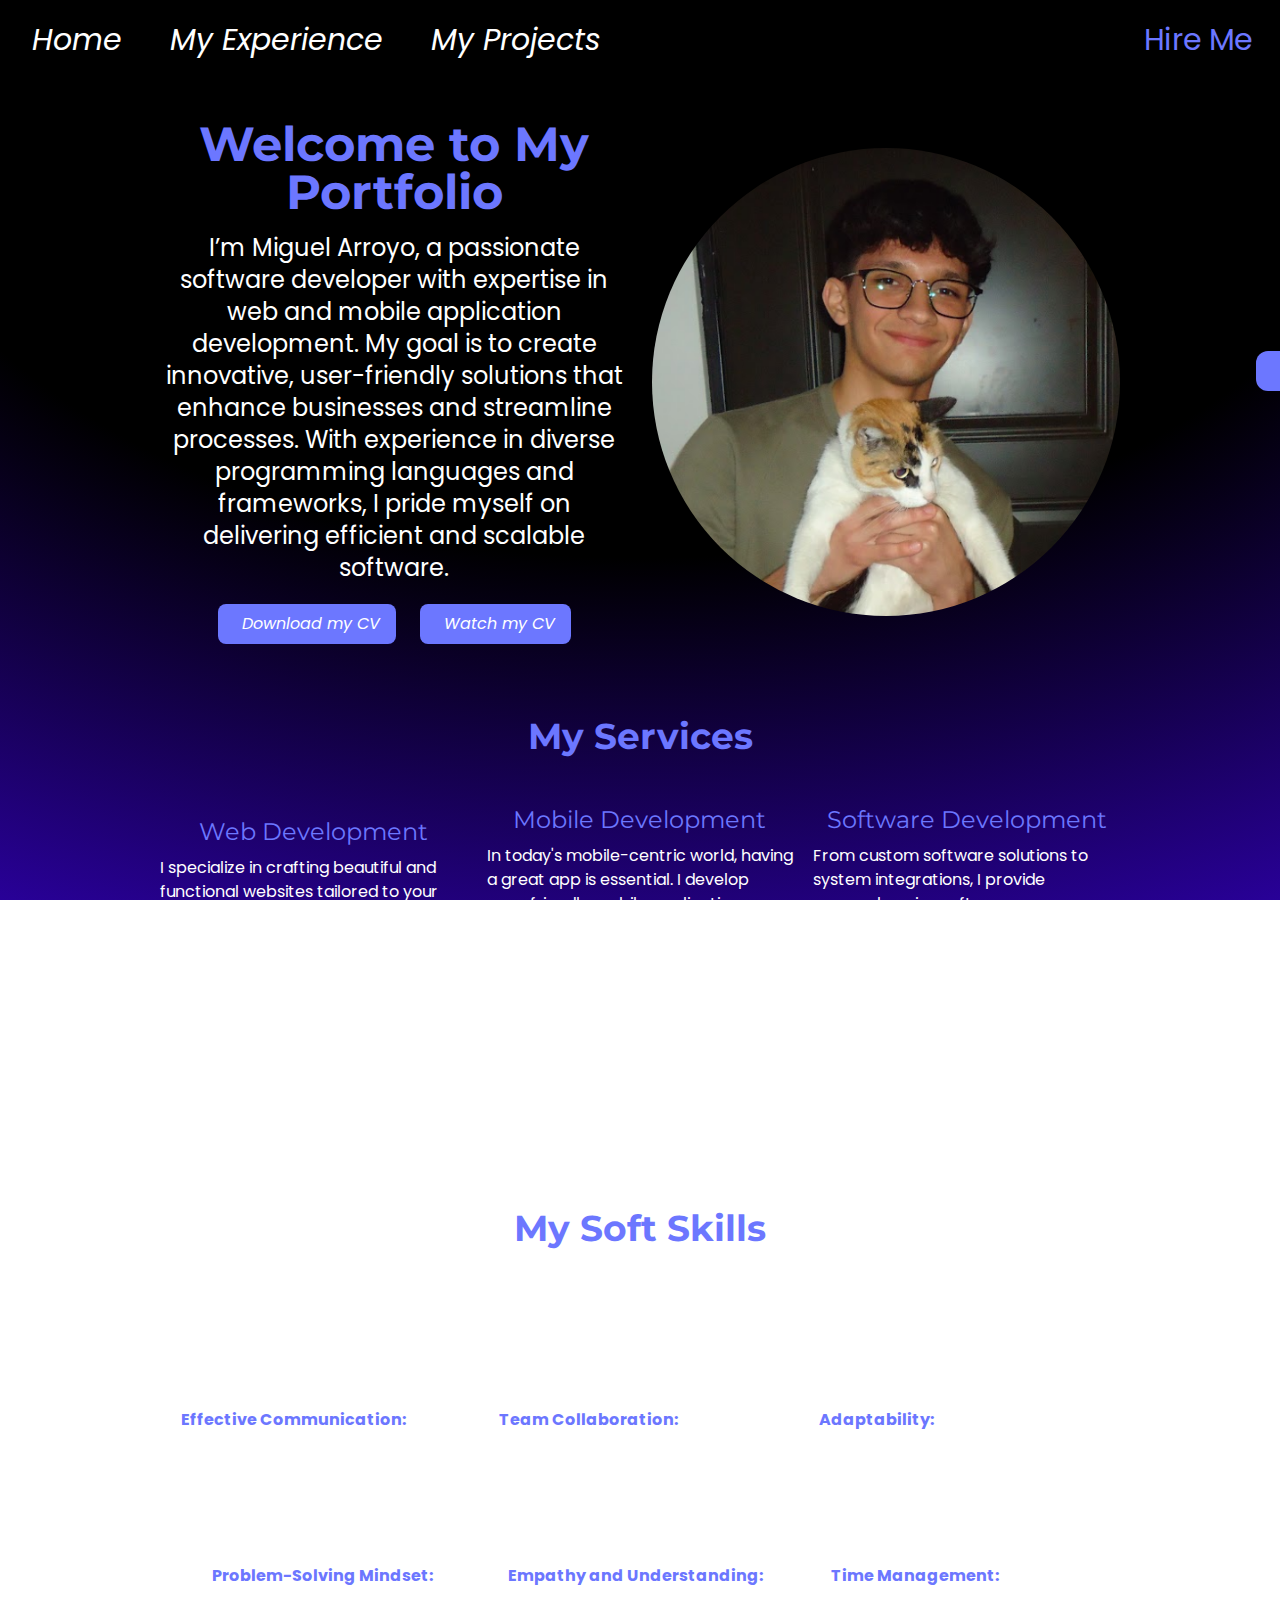
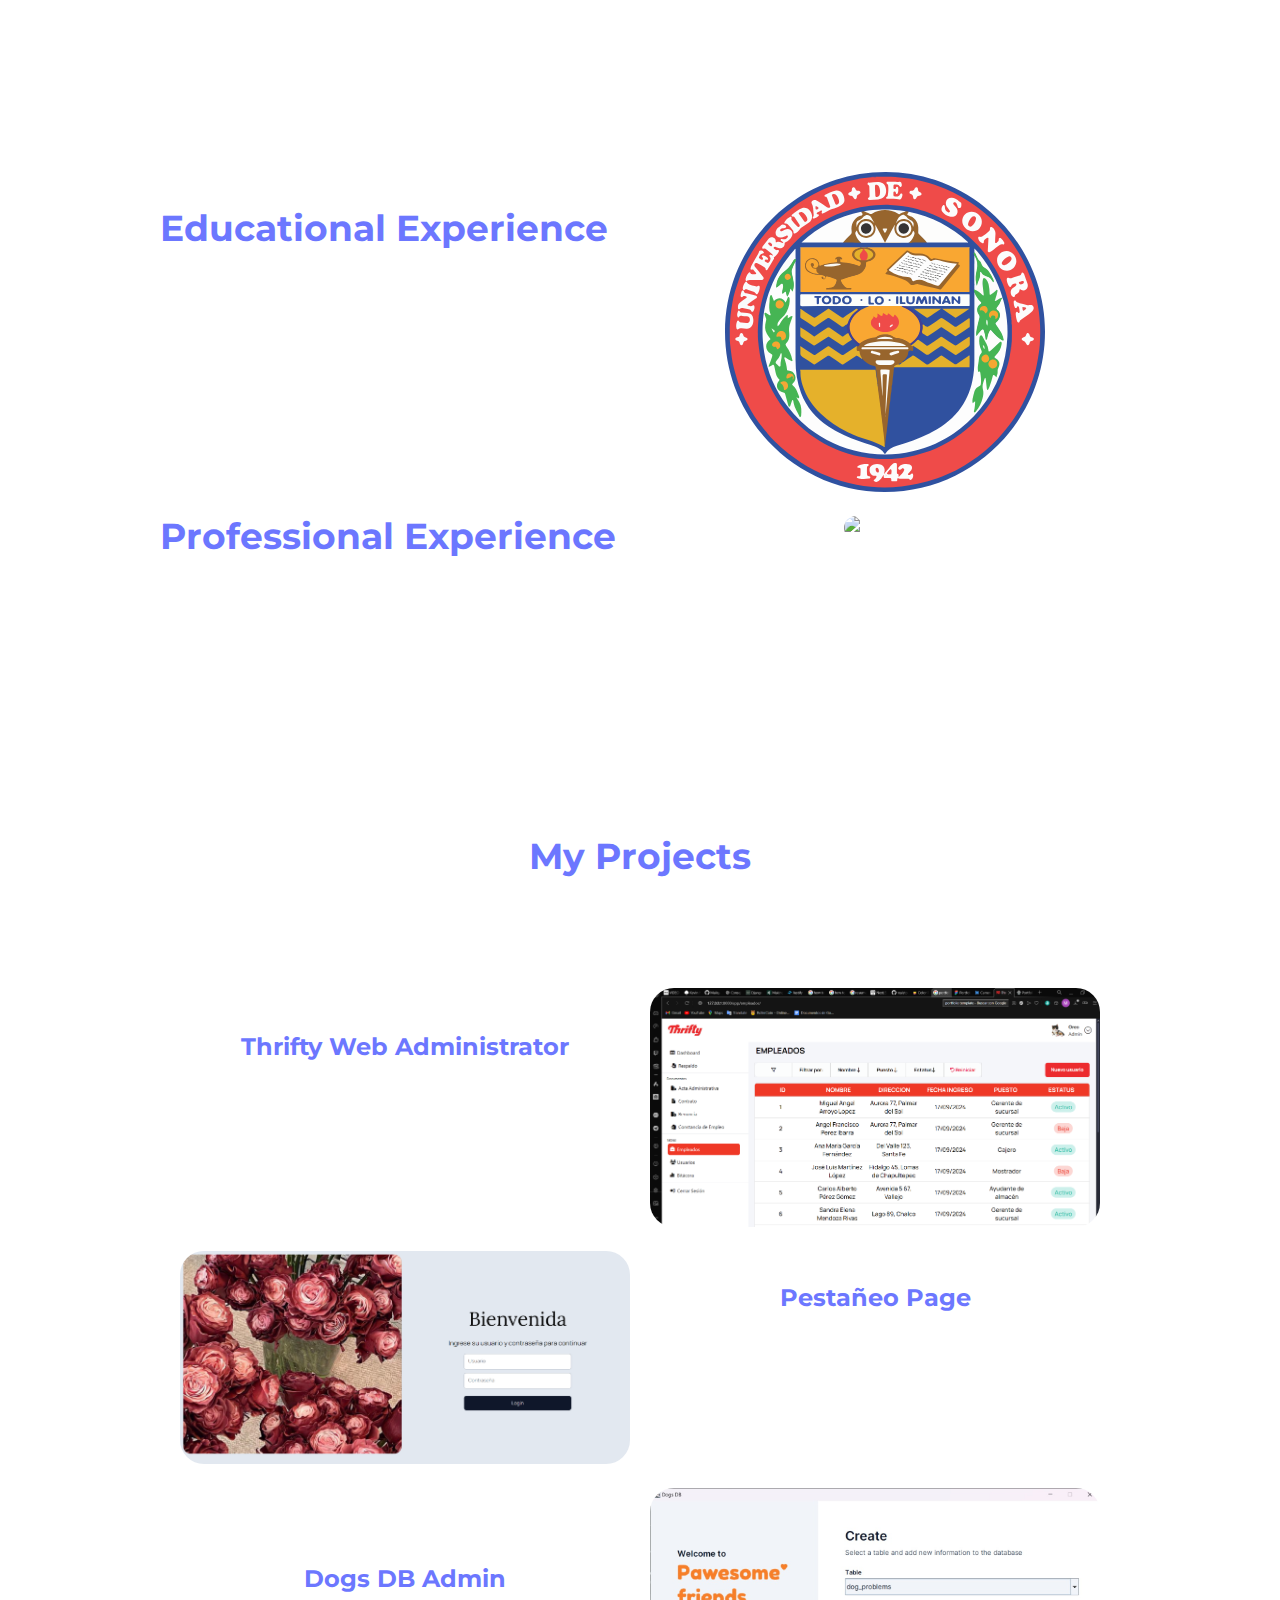
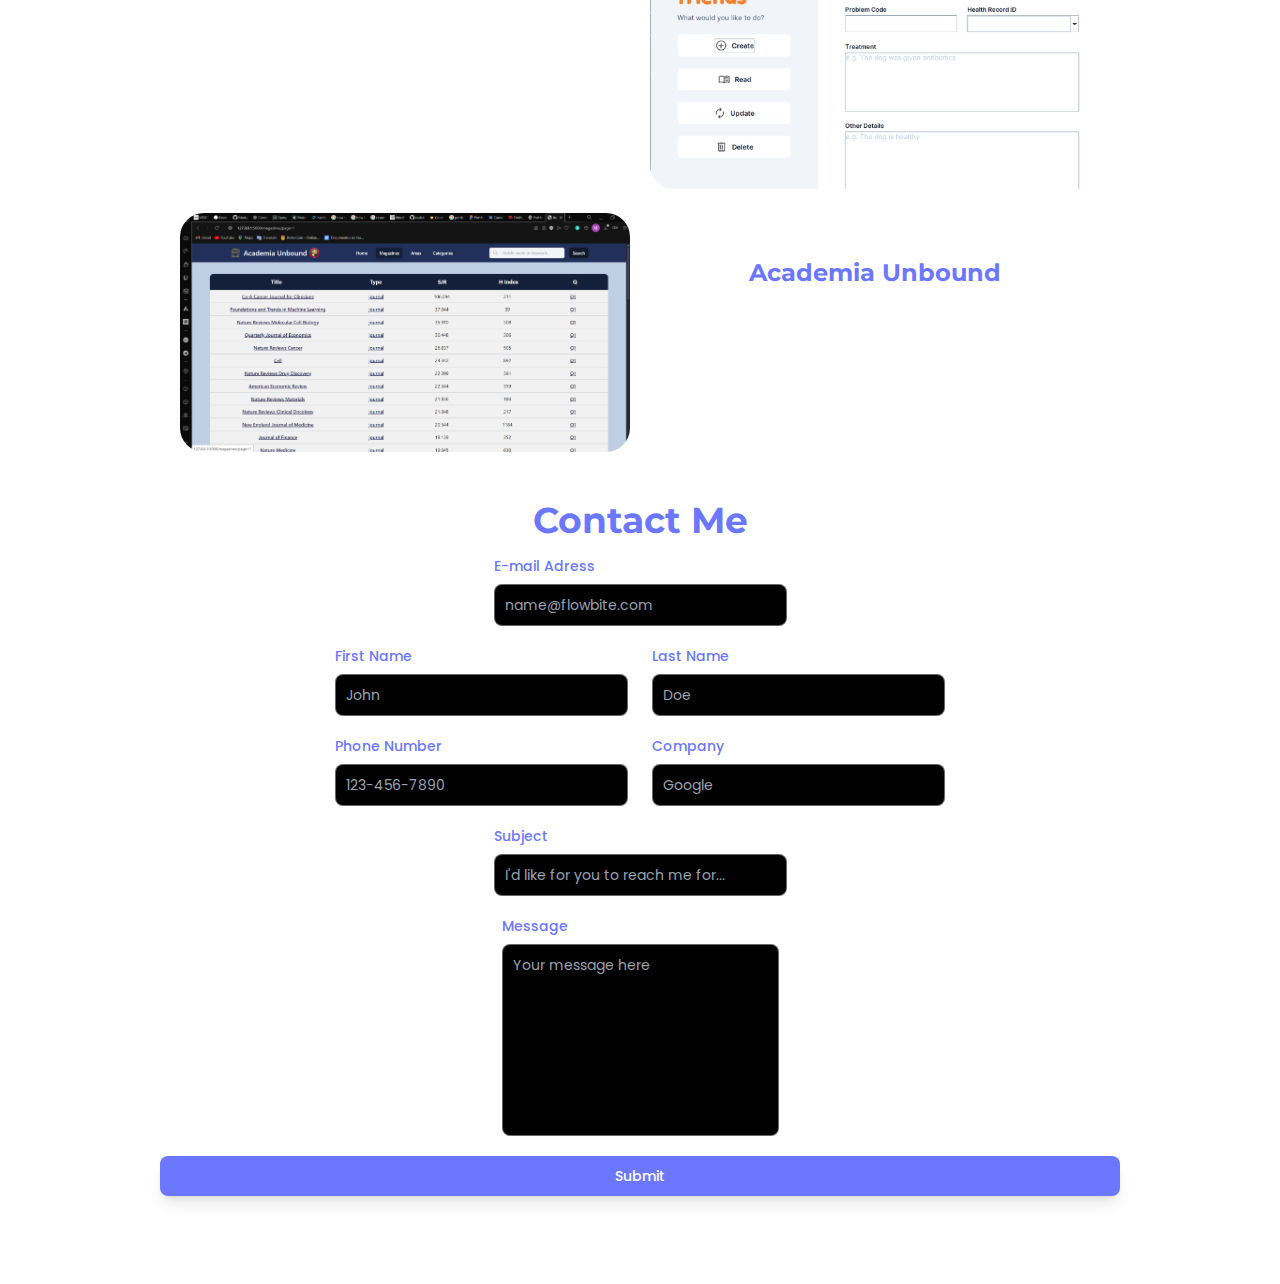
==== templates/index.html @ 1e213d71 "Resume Uploaded" ====
<!DOCTYPE html>
<html lang="en">

<head>
  <meta charset="UTF-8" />
  <meta name="viewport" content="width=device-width, initial-scale=1.0" />
  <title>Portfolio</title>
  <link rel="stylesheet" href="https://kit.fontawesome.com/ec46b80c81.css" crossorigin="anonymous" />
  <link rel="preconnect" href="https://fonts.googleapis.com" />
  <link rel="preconnect" href="https://fonts.gstatic.com" crossorigin />
  <link href="https://fonts.googleapis.com/css2?family=Poppins:wght@100;200;300;400;500;600;700;800;900&display=swap"
    rel="stylesheet" />
  <link href="https://fonts.googleapis.com/css2?family=Montserrat:ital,wght@0,100..900;1,100..900&display=swap"
    rel="stylesheet" />
  <link rel="stylesheet" href="/static/css/fonts.css" />
  <link rel="stylesheet" href="/static/css/output.css" />
  <link rel="stylesheet" href="/static/css/styles.css" />
  <link rel="icon" href="/static/images/favicon.avif" type="image/x-icon" />
  <meta name="description" content="This is my portfolio where I show my projects and skills" />
</head>

<body class="text-white font-poppins text-wrap"
  style="background: radial-gradient(150% 130% at 50% 10%, #000 40%, rgb(66, 1, 247) 100%); background-attachment: fixed;">
  <header class="bg-black fixed flex justify-between items-center top-0 left-0 h-20 w-full z-10 text-3xl">
    <div class="md:hidden flex w-full relative">
      <button id="menu_button"
        class="flex h-full items-center hover:text-primary transition duration-500 text-4xl ml-6">
        <i class="fa-regular fa-bars"></i>
      </button>
      <div id="mobile_menu" class="menu-transition menu-hidden bg-black items-center w-full px-4 absolute top-12">
        <a onclick="scrollToStart('home')">
          <button class="hover:bg-primary rounded-2xl transition duration-500 pl-4 py-2 mb-3 w-full">
            <i class="fa-regular fa-home"><span class="font-poppins ml-2">Home</span></i>
          </button>
        </a>
        <a onclick="scrollToStart('my_experience')">
          <button class="hover:bg-primary rounded-2xl transition duration-500 pl-4 py-2 mb-3 w-full">
            <i class="fa-regular fa-briefcase"><span class="font-poppins ml-2">My Experience</span></i>
          </button>
        </a>
        <a onclick="scrollToStart('my_projects')">
          <button class="hover:bg-primary rounded-2xl transition duration-500 pl-4 py-2 mb-3 w-full">
            <i class="fa-regular fa-display-code"><span class="font-poppins ml-2">My Projects</span></i>
          </button>
        </a>
        <a onclick="scrollToStart('hire_me')">
          <button
            class="hover:bg-white text-primary ext-primary rounded-2xl transition duration-500 pl-4 py-2 my-3 w-full">
            <i class="fa-regular fa-face-smile-wink"><span class="font-poppins ml-2">Hire Me</span></i>
          </button>
        </a>
      </div>
      <div class="flex gap-6 absolute right-6">
        <a href="https://mx.linkedin.com/in/miguel-angel-arroyo-lópez-ab322027b" target="_blank">
          <button class="flex h-full items-center hover:text-primary transition duration-500 text-4xl">
            <i class="fa-brands fa-linkedin"></i>
          </button>
        </a>
        <a href="https://github.com/Maiky-ahoyo" target="_blank">
          <button class="flex h-full items-center hover:text-primary transition duration-500 text-4xl">
            <i class="fa-brands fa-github"></i>
          </button>
        </a>
        <a href="https://wa.me/526311130239" target="_blank">
          <button class="flex h-full items-center hover:text-primary transition duration-500 text-4xl">
            <i class="fa-brands fa-whatsapp"></i>
          </button>
        </a>
      </div>
    </div>
    <div class="hidden md:flex justify-between items-center w-full px-4">
      <div class="flex lef-4 gap-6 ">
        <a onclick="scrollToStart('home')">
          <button class="hover:text-primary p-2 transition duration-500 flex">
            <i class="fa-regular fa-home"><span class="hidden lg:inline-flex font-poppins ml-2">Home</span></i>
          </button>
        </a>
        <a onclick="scrollToStart('my_experience')">
          <button class="hover:text-primary p-2 transition duration-500 flex">
            <i class="fa-regular fa-briefcase"><span class="hidden lg:inline-flex font-poppins ml-2">My
                Experience</span></i></button>
        </a>
        <a onclick="scrollToStart('my_projects')">
          <button class="hover:text-primary p-2 transition duration-500 flex">
            <i class="fa-regular fa-display-code"><span class="hidden lg:inline-flex font-poppins ml-2">My
                Projects</span></i>
          </button>
        </a>
      </div>
      <a onclick="scrollToStart('hire_me')">
        <button class="hover:bg-white text-primary p-3 rounded-2xl transition duration-500">
          <i class="fa-regular fa-face-smile-wink"></i><span class="font-poppins ml-2">Hire Me</span>
        </button>
      </a>
    </div>
  </header>
  <div
    class="hidden md:fixed md:flex md:flex-col justify-center right-0 bg-primary w-fit h-fit px-2 py-2 text-3xl rounded-l-xl top-[39%]">
    <a href="https://mx.linkedin.com/in/miguel-angel-arroyo-lópez-ab322027b" target="_blank">
      <div class="hover:text-black p-1 transition duration-500">
        <i class="fa-brands fa-linkedin"></i>
      </div>
    </a>
    <a href="https://github.com/Maiky-ahoyo" target="_blank">
      <div class="hover:text-black p-1 transition duration-500">
        <i class="fa-brands fa-github"></i>
      </div>
    </a>
    <a href="https://wa.me/526311130239" target="_blank">
      <div class="hover:text-black p-1 transition duration-500">
        <i class="fa-brands fa-whatsapp"></i>
      </div>
    </a>
  </div>
  <div class="h-full w-full items-center mt-20">
    <section class="lg:grid lg:grid-cols-2 lg:gap-6 items-center justify-center text-center w-3/4 m-auto py-10"
      id="home">
      <div>
        <h1 class="text-5xl font-bold text-primary font-montserrat">Welcome to My Portfolio</h1>
        <p class="text-2xl mt-4">I’m Miguel Arroyo, a passionate software developer with expertise in web and
          mobile application development. My goal is to create innovative, user-friendly solutions that enhance
          businesses and streamline processes. With experience in diverse programming languages and frameworks, I pride
          myself on delivering efficient and scalable software.</p>
        <div class="hidden lg:flex gap-6 place-content-center mt-5">
          <button id="download_button"
            class="bg-primary px-4 py-2 rounded-lg hover:bg-white hover:text-primary duration-300"><i
              class="fa-regular fa-file-arrow-down"><span class="font-poppins ml-2">Download my
                CV</span></i></button>
          <button id="watch_button"
            class="bg-primary px-4 py-2 rounded-lg hover:bg-white hover:text-primary duration-300"><i
              class="fa-regular fa-camera-movie"><span class="font-poppins ml-2">Watch my CV</span></i></button>
        </div>
      </div>
      <img src="/static/images/Miguel.png" alt="My picture" class="rounded-full -z-10 mx-auto mt-8 lg:mt-0" />
      <div class="lg:hidden md:flex gap-6 place-content-center mt-8">
        <button id="download_button"
          class="bg-primary px-4 py-2 rounded-lg hover:bg-white hover:text-primary duration-300"><i
            class="fa-regular fa-file-arrow-down"><span class="font-poppins ml-2">Download my
              portfolio</span></i></button>
        <button id="watch_button"
          class="bg-primary px-4 py-2 rounded-lg hover:bg-white hover:text-primary duration-300 mt-4 md:mt-0"><i
            class="fa-regular fa-camera-movie"><span class="font-poppins ml-2">Watch my portfolio</span></i></button>
      </div>
    </section>
    <div class="w-3/4 m-auto mb-4 mt-8 text-center justify-items-center">
      <h2 class="text-4xl font-bold text-primary pb-4 font-montserrat">My Services</h2>
      <div class="lg:grid grid-cols-3 justify-around gap-5 h-fit">
        <div class="flex flex-col items-center self-center mt-6">
          <i class="fa-solid fa-code fa-3x text-primary"></i>
          <h3 class="text-2xl text-primary my-2 font-montserrat">Web Development</h3>
          <p class="text-left">I specialize in crafting beautiful and functional websites tailored to your
            unique needs. Whether you’re looking to build something from the ground up or improve your existing site,
            I’m here to help bring your vision to life.</p>
        </div>
        <div class="flex flex-col items-center self-center mt-6">
          <i class="fa-solid fa-mobile-android fa-3x text-primary"></i>
          <h3 class="text-2xl text-primary my-2 font-montserrat">Mobile Development</h3>
          <p class="text-left">In today's mobile-centric world, having a great app is essential. I develop
            user-friendly mobile applications designed to engage your audience and provide a seamless experience,
            whether you need a brand-new app or enhancements to your current one.</p>
        </div>
        <div class="flex flex-col items-center self-center mt-6">
          <i class="fa-solid fa-laptop-code fa-3x text-primary"></i>
          <h3 class="text-2xl text-primary my-2 font-montserrat">Software Development</h3>
          <p class="text-left">From custom software solutions to system integrations, I provide
            comprehensive software development services. Let me help you streamline your processes and achieve your
            business goals with tailored software that fits your needs.</p>
        </div>
      </div>
    </div>
    <div class="w-3/4 m-auto my-12">
      <div class="wrapper">
        <div class="item item1">
          <img class="h-16 ml-14" src="/static/images/python.svg" alt="Python Logo" />
        </div>
        <div class="item item2">
          <img class="h-16 ml-14" src="/static/images/java.svg" alt="Java Logo" />
        </div>
        <div class="item item3">
          <img class="h-16 ml-14" src="/static/images/html5.svg" alt="HTML Logo" />
        </div>
        <div class="item item4">
          <img class="h-16 ml-14" src="/static/images/css.svg" alt="CSS Logo" />
        </div>
        <div class="item item5">
          <img class="h-16 ml-14" src="/static/images/django.svg" alt="Django Logo" />
        </div>
        <div class="item item6">
          <img class="h-16 ml-14" src="/static/images/javascript.svg" alt="Java Script Logo" />
        </div>
        <div class="item item7">
          <img class="h-16 ml-14" src="/static/images/react.svg" alt="React Logo" />
        </div>
        <div class="item item8">
          <img class="h-16 ml-14" src="/static/images/php.svg" alt="PHP Logo" />
        </div>
        <div class="item item10">
          <img class="h-16 ml-14" src="/static/images/tailwindcss.svg" alt="Tailwind Logo" />
        </div>
        <div class="item item11">
          <img class="h-16 ml-14" src="/static/images/bootstrap.svg" alt="Bootstrap Logo" />
        </div>
        <div class="item item12">
          <img class="h-16 ml-14" src="/static/images/sql.svg" alt="SQL Logo" />
        </div>
        <div class="item item13">
          <img class="h-16 ml-14" src="/static/images/postgresql.svg" alt="PostgreSQL Logo" />
        </div>
        <div class="item item14">
          <img class="h-16 ml-14" src="/static/images/mysql.svg" alt="MySQL Logo" />
        </div>
        <div class="item item15">
          <img class="h-16 ml-14" src="/static/images/git.svg" alt="Git Logo" />
        </div>
        <div class="item item16">
          <img class="h-16 ml-14" src="/static/images/github.svg" alt="Github Logo" />
        </div>
        <div class="item item17">
          <img class="h-16 ml-14" src="/static/images/figma.svg" alt="Figma Logo" />
        </div>
        <div class="item item18">
          <img class="h-16 ml-14" src="/static/images/docker.svg" alt="Docker Logo" />
        </div>
        <div class="item item9">
          <img class="h-16 ml-14" src="/static/images/cypress.svg" alt="Cypress Logo" />
        </div>
      </div>
    </div>
    <div class="w-3/4 m-auto mb-6 text-center justify-items-center">
      <h2 class="text-4xl font-bold text-primary mb-4 font-montserrat">My Soft Skills</h2>
      <p class="text-left mx-5">
        In the realm of software development, technical expertise is crucial, but it’s the soft skills that truly set me
        apart
        as a developer. I believe that effective communication, collaboration, and empathy are integral to delivering
        high-quality solutions that resonate with clients and users alike.
      </p><br>
      <p class="text-left mx-5">
        Here’s how my soft skills contribute to successful project outcomes:
      </p><br>
      <div class="md:grid md:grid-cols-2 lg:grid-cols-3 justify-around gap-5 h-fit text-left md:text-center mx-5">
        <p class="mb-4">
          <strong class="text-primary">Effective Communication:</strong> I ensure clear, open communication, actively
          listening and articulating ideas to foster collaboration and reduce misunderstandings.
        </p>
        <p class="mb-4">
          <strong class="text-primary">Team Collaboration:</strong> I work well in teams, valuing diverse perspectives
          to drive innovation and successful outcomes.
        </p>
        <p class="mb-4">
          <strong class="text-primary">Adaptability:</strong> I embrace change, staying open to feedback and adjusting
          my approach to keep solutions relevant in a dynamic environment.
        </p>
        <p class="mb-4">
          <strong class="text-primary">Problem-Solving Mindset:</strong> I approach challenges with a solution-focused
          attitude, navigating complex problems efficiently.
        </p>
        <p class="mb-4">
          <strong class="text-primary">Empathy and Understanding:</strong> I prioritize the needs of clients and users,
          creating solutions that address their real challenges.
        </p>
        <p class="mb-4">
          <strong class="text-primary">Time Management:</strong> I balance multiple tasks, prioritizing effectively to
          meet deadlines without compromising quality.
        </p>
      </div>
      <br>
      <p class="text-justify px-5">
        By combining these soft skills with my technical knowledge, I aim to create a positive experience for clients
        and
        stakeholders, ultimately delivering solutions that not only meet but exceed expectations.
      </p>
    </div>
    <section id="my_experience">
      <div class="w-3/4 m-auto mb-6 text-left justify-items-center">
        <div class="lg:grid lg:grid-cols-2 gap-5 my-6">
          <div class="self-center">
            <h2 class="text-4xl font-bold text-primary mb-4 font-montserrat">Educational Experience</h2>
            <p>I’m currently in my 5th semester of a 9-semester Computer Science program at the Universidad de Sonora.
              Throughout my studies, I’ve gained a strong foundation in programming, algorithms, and software
              development,
              while also exploring areas like web development and database management. My academic journey has been
              instrumental in building my technical skills and preparing me for real-world applications</p>
          </div>
          <div class="mx-auto mt-4 lg:mt-0">
            <img src="/static/images/logo_unison.svg" alt="Unison Logo" class="max-h-[320px] mx-auto">
          </div>
        </div>
        <div class="lg:grid lg:grid-cols-2 gap-5 my-6">
          <div class="self-center">
            <h2 class="text-4xl font-bold text-primary mb-4 font-montserrat">Professional Experience</h2>
            <p>Alongside my studies, I am a member of CSI Pro Dev, a group within the university that focuses on
              practical project development. As part of the team, I work on real-world tasks such as creating software
              applications and building websites for various university departments. This experience has not only
              sharpened my technical expertise but has also taught me how to work collaboratively in a professional
              environment, delivering functional solutions that benefit the university community</p>
          </div>
          <div class="mx-auto mt-4 lg:mt-0">
            <img src="/static/images/CSI_logo.jpg" alt="CSI Logo" class="max-h-[320px] mx-auto rounded-full">
          </div>
        </div>
      </div>
    </section>
    <section id="my_projects">
      <div class="w-3/4 m-auto my-12 text-center justify-items-center">
        <h2 class="text-4xl font-bold text-primary mb-4 font-montserrat">My Projects</h2>
        <p class="text-left mx-5">
          With a background in software development and a passion for learning, I’ve honed my skills through hands-on
          experience and continuous education. Here’s a snapshot of my professional journey:
        </p><br>
        <div class="justify-around gap-5 h-fit text-left md:text-center mx-5">
          <div class="lg:grid lg:grid-cols-2 gap-5 my-6">
            <div class="self-center">
              <h3 class="text-2xl text-primary my-2 font-montserrat font-bold">Thrifty Web Administrator</h3>
              <p>This page was designed for the Thrifty ice cream branches in Puerto Peñasco. It serves as an
                administrative panel, allowing the branches to register employees and automatically generate the
                required documents for each staff member</p>
            </div>
            <div class="mx-auto mt-4 lg:mt-0 max-w-[512px]">
              <img src="/static/images/thrifty_web_admin.png" alt="Thrifty Web Administrator Page" class="rounded-3xl">
            </div>
          </div>
          <div class="lg:grid lg:grid-cols-2 gap-5 my-6">
            <div class="hidden lg:flex">
              <img src="/static/images/pestañeo_page.png" alt="Pestañeo Page" class="rounded-3xl">
            </div>
            <div class="self-center">
              <h3 class="text-2xl text-primary my-2 font-montserrat font-bold">Pestañeo Page</h3>
              <p>The "Pestañeo" platform introduces an efficient system for client registration, enabling clients to
                sign digitally on a tablet during each procedure. Additionally, it streamlines appointment scheduling,
                offering a more modern and convenient booking method</p>
            </div>
            <div class="flex lg:hidden mx-auto mt-4 lg:mt-0 max-w-[512px]">
              <img src="/static/images/pestañeo_page.png" alt="Pestañeo Page" class="rounded-3xl">
            </div>
          </div>
          <div class="lg:grid lg:grid-cols-2 gap-5 my-6">
            <div class="self-center">
              <h3 class="text-2xl text-primary my-2 font-montserrat font-bold">Dogs DB Admin</h3>
              <p>This program was developed as a simulation of a veterinary database management system. It allows users
                to view detailed information on all patients, track the procedures performed, and manage the
                relationships between them</p>
            </div>
            <div class="mx-auto mt-4 lg:mt-0 max-w-[512px]">
              <img src="/static/images/pawesome_friends.jpg" alt="Pawesome Friends Page" class="rounded-3xl">
            </div>
          </div>
          <div class="lg:grid lg:grid-cols-2 gap-5 mt-6">
            <div class="hidden lg:flex">
              <img src="/static/images/academia_unbound.png" alt="Academia Unbound Page" class="rounded-3xl">
            </div>
            <div class="self-center">
              <h3 class="text-2xl text-primary my-2 font-montserrat font-bold">Academia Unbound</h3>
              <p>Academia Unbound is a platform that aggregates information from academic journals across various
                websites, bringing them all together in one place. Users can apply filters to search for specific
                content and are then directed to the official pages for further reading</p>
            </div>
            <div class="flex lg:hidden mx-auto mt-4 lg:mt-0 max-w-[512px]">
              <img src="/static/images/academia_unbound.png" alt="Academia Unbound Page" class="rounded-3xl">
            </div>
          </div>
        </div>
    </section>
    <section id="hire_me">
      <form class="w-3/4 m-auto mb-6 justify-items-center">
        <h2 class="text-4xl font-bold text-primary mb-4 font-montserrat text-center">Contact Me</h2>
        <div class="mb-5">
          <label class="block mb-2 text-sm font-medium text-primary">E-mail Adress</label>
          <input class="bg-black text-sm rounded-lg block w-full p-2.5 border-white border-[1px] border-opacity-40"
            placeholder="name@flowbite.com" required />
        </div>
        <div class="grid md:grid-cols-2 md:gap-6">
          <div class="mb-5">
            <label class="block mb-2 text-sm font-medium text-primary">First Name</label>
            <input class="bg-black text-sm rounded-lg block w-full p-2.5 border-white border-[1px] border-opacity-40"
              placeholder="John" required />
          </div>
          <div class="mb-5">
            <label class="block mb-2 text-sm font-medium text-primary">Last Name</label>
            <input class="bg-black text-sm rounded-lg block w-full p-2.5 border-white border-[1px] border-opacity-40"
              placeholder="Doe" required />
          </div>
        </div>
        <div class="grid md:grid-cols-2 md:gap-6">
          <div class="mb-5">
            <label class="block mb-2 text-sm font-medium text-primary">Phone Number</label>
            <input class="bg-black text-sm rounded-lg block w-full p-2.5 border-white border-[1px] border-opacity-40"
              placeholder="123-456-7890" required />
          </div>
          <div class="mb-5">
            <label class="block mb-2 text-sm font-medium text-primary">Company</label>
            <input class="bg-black text-sm rounded-lg block w-full p-2.5 border-white border-[1px] border-opacity-40"
              placeholder="Google" required />
          </div>
        </div>
        <div class="mb-5">
          <label class="block mb-2 text-sm font-medium text-primary">Subject</label>
          <input class="bg-black text-sm rounded-lg block w-full p-2.5 border-white border-[1px] border-opacity-40"
            placeholder="I'd like for you to reach me for..." required />
        </div>
        <div class="mb-5">
          <label class="block mb-2 text-sm font-medium text-primary focus:border-primary">Message</label>
          <textarea
            class="bg-black text-sm rounded-lg block w-full p-2.5 h-48 border-white border-[1px] border-opacity-40 resize-none"
            placeholder="Your message here" required></textarea>
        </div>
        <button type="submit"
          class="text-white bg-primary hover:text-primary hover:bg-white font-medium rounded-lg shadow-lg text-sm w-full px-5 py-2.5 text-center transition duration-500">Submit</button>
      </form>
    </section>
  </div>
  <footer>
    <div class="text-center my-8">
      <p>&copy; 2024 Miguel Arroyo. All rights reserved.</p>
    </div>
  </footer>
</body>
<script src="/static/js/functions.js"></script>

</html>
---- static/css/fonts.css ----
.poppins-thin {
    font-family: "Poppins", sans-serif;
    font-weight: 100;
    font-style: normal;
}

.poppins-extralight {
    font-family: "Poppins", sans-serif;
    font-weight: 200;
    font-style: normal;
}

.poppins-light {
    font-family: "Poppins", sans-serif;
    font-weight: 300;
    font-style: normal;
}

.poppins-regular {
    font-family: "Poppins", sans-serif;
    font-weight: 400;
    font-style: normal;
}

.poppins-medium {
    font-family: "Poppins", sans-serif;
    font-weight: 500;
    font-style: normal;
}

.poppins-semibold {
    font-family: "Poppins", sans-serif;
    font-weight: 600;
    font-style: normal;
}

.poppins-bold {
    font-family: "Poppins", sans-serif;
    font-weight: 700;
    font-style: normal;
}

.poppins-extrabold {
    font-family: "Poppins", sans-serif;
    font-weight: 800;
    font-style: normal;
}

.poppins-black {
    font-family: "Poppins", sans-serif;
    font-weight: 900;
    font-style: normal;
}

.poppins-thin-italic {
    font-family: "Poppins", sans-serif;
    font-weight: 100;
    font-style: italic;
}

.poppins-extralight-italic {
    font-family: "Poppins", sans-serif;
    font-weight: 200;
    font-style: italic;
}

.poppins-light-italic {
    font-family: "Poppins", sans-serif;
    font-weight: 300;
    font-style: italic;
}

.poppins-regular-italic {
    font-family: "Poppins", sans-serif;
    font-weight: 400;
    font-style: italic;
}

.poppins-medium-italic {
    font-family: "Poppins", sans-serif;
    font-weight: 500;
    font-style: italic;
}

.poppins-semibold-italic {
    font-family: "Poppins", sans-serif;
    font-weight: 600;
    font-style: italic;
}

.poppins-bold-italic {
    font-family: "Poppins", sans-serif;
    font-weight: 700;
    font-style: italic;
}

.poppins-extrabold-italic {
    font-family: "Poppins", sans-serif;
    font-weight: 800;
    font-style: italic;
}

.poppins-black-italic {
    font-family: "Poppins", sans-serif;
    font-weight: 900;
    font-style: italic;
}

.monserrat-thin {
    font-family: "Monserrat", sans-serif;
    font-weight: 100;
    font-style: normal;
}

.monserrat-extralight {
    font-family: "Monserrat", sans-serif;
    font-weight: 200;
    font-style: normal;
}

.monserrat-light {
    font-family: "Monserrat", sans-serif;
    font-weight: 300;
    font-style: normal;
}

.monserrat-regular {
    font-family: "Monserrat", sans-serif;
    font-weight: 400;
    font-style: normal;
}

.monserrat-medium {
    font-family: "Monserrat", sans-serif;
    font-weight: 500;
    font-style: normal;
}

.monserrat-semibold {
    font-family: "Monserrat", sans-serif;
    font-weight: 600;
    font-style: normal;
}

.monserrat-bold {
    font-family: "Monserrat", sans-serif;
    font-weight: 700;
    font-style: normal;
}

.monserrat-extrabold {
    font-family: "Monserrat", sans-serif;
    font-weight: 800;
    font-style: normal;
}

.monserrat-black {
    font-family: "Monserrat", sans-serif;
    font-weight: 900;
    font-style: normal;
}

.monserrat-thin-italic {
    font-family: "Monserrat", sans-serif;
    font-weight: 100;
    font-style: italic;
}

.monserrat-extralight-italic {
    font-family: "Monserrat", sans-serif;
    font-weight: 200;
    font-style: italic;
}

.monserrat-light-italic {
    font-family: "Monserrat", sans-serif;
    font-weight: 300;
    font-style: italic;
}

.monserrat-regular-italic {
    font-family: "Monserrat", sans-serif;
    font-weight: 400;
    font-style: italic;
}

.monserrat-medium-italic {
    font-family: "Monserrat", sans-serif;
    font-weight: 500;
    font-style: italic;
}

.monserrat-semibold-italic {
    font-family: "Monserrat", sans-serif;
    font-weight: 600;
    font-style: italic;
}

.monserrat-bold-italic {
    font-family: "Monserrat", sans-serif;
    font-weight: 700;
    font-style: italic;
}

.monserrat-extrabold-italic {
    font-family: "Monserrat", sans-serif;
    font-weight: 800;
    font-style: italic;
}

.monserrat-black-italic {
    font-family: "Monserrat", sans-serif;
    font-weight: 900;
    font-style: italic;
}
---- static/css/output.css ----
*, ::before, ::after {
  --tw-border-spacing-x: 0;
  --tw-border-spacing-y: 0;
  --tw-translate-x: 0;
  --tw-translate-y: 0;
  --tw-rotate: 0;
  --tw-skew-x: 0;
  --tw-skew-y: 0;
  --tw-scale-x: 1;
  --tw-scale-y: 1;
  --tw-pan-x:  ;
  --tw-pan-y:  ;
  --tw-pinch-zoom:  ;
  --tw-scroll-snap-strictness: proximity;
  --tw-gradient-from-position:  ;
  --tw-gradient-via-position:  ;
  --tw-gradient-to-position:  ;
  --tw-ordinal:  ;
  --tw-slashed-zero:  ;
  --tw-numeric-figure:  ;
  --tw-numeric-spacing:  ;
  --tw-numeric-fraction:  ;
  --tw-ring-inset:  ;
  --tw-ring-offset-width: 0px;
  --tw-ring-offset-color: #fff;
  --tw-ring-color: rgb(59 130 246 / 0.5);
  --tw-ring-offset-shadow: 0 0 #0000;
  --tw-ring-shadow: 0 0 #0000;
  --tw-shadow: 0 0 #0000;
  --tw-shadow-colored: 0 0 #0000;
  --tw-blur:  ;
  --tw-brightness:  ;
  --tw-contrast:  ;
  --tw-grayscale:  ;
  --tw-hue-rotate:  ;
  --tw-invert:  ;
  --tw-saturate:  ;
  --tw-sepia:  ;
  --tw-drop-shadow:  ;
  --tw-backdrop-blur:  ;
  --tw-backdrop-brightness:  ;
  --tw-backdrop-contrast:  ;
  --tw-backdrop-grayscale:  ;
  --tw-backdrop-hue-rotate:  ;
  --tw-backdrop-invert:  ;
  --tw-backdrop-opacity:  ;
  --tw-backdrop-saturate:  ;
  --tw-backdrop-sepia:  ;
  --tw-contain-size:  ;
  --tw-contain-layout:  ;
  --tw-contain-paint:  ;
  --tw-contain-style:  ;
}

::backdrop {
  --tw-border-spacing-x: 0;
  --tw-border-spacing-y: 0;
  --tw-translate-x: 0;
  --tw-translate-y: 0;
  --tw-rotate: 0;
  --tw-skew-x: 0;
  --tw-skew-y: 0;
  --tw-scale-x: 1;
  --tw-scale-y: 1;
  --tw-pan-x:  ;
  --tw-pan-y:  ;
  --tw-pinch-zoom:  ;
  --tw-scroll-snap-strictness: proximity;
  --tw-gradient-from-position:  ;
  --tw-gradient-via-position:  ;
  --tw-gradient-to-position:  ;
  --tw-ordinal:  ;
  --tw-slashed-zero:  ;
  --tw-numeric-figure:  ;
  --tw-numeric-spacing:  ;
  --tw-numeric-fraction:  ;
  --tw-ring-inset:  ;
  --tw-ring-offset-width: 0px;
  --tw-ring-offset-color: #fff;
  --tw-ring-color: rgb(59 130 246 / 0.5);
  --tw-ring-offset-shadow: 0 0 #0000;
  --tw-ring-shadow: 0 0 #0000;
  --tw-shadow: 0 0 #0000;
  --tw-shadow-colored: 0 0 #0000;
  --tw-blur:  ;
  --tw-brightness:  ;
  --tw-contrast:  ;
  --tw-grayscale:  ;
  --tw-hue-rotate:  ;
  --tw-invert:  ;
  --tw-saturate:  ;
  --tw-sepia:  ;
  --tw-drop-shadow:  ;
  --tw-backdrop-blur:  ;
  --tw-backdrop-brightness:  ;
  --tw-backdrop-contrast:  ;
  --tw-backdrop-grayscale:  ;
  --tw-backdrop-hue-rotate:  ;
  --tw-backdrop-invert:  ;
  --tw-backdrop-opacity:  ;
  --tw-backdrop-saturate:  ;
  --tw-backdrop-sepia:  ;
  --tw-contain-size:  ;
  --tw-contain-layout:  ;
  --tw-contain-paint:  ;
  --tw-contain-style:  ;
}

/*
! tailwindcss v3.4.14 | MIT License | https://tailwindcss.com
*/

/*
1. Prevent padding and border from affecting element width. (https://github.com/mozdevs/cssremedy/issues/4)
2. Allow adding a border to an element by just adding a border-width. (https://github.com/tailwindcss/tailwindcss/pull/116)
*/

*,
::before,
::after {
  box-sizing: border-box;
  /* 1 */
  border-width: 0;
  /* 2 */
  border-style: solid;
  /* 2 */
  border-color: #e5e7eb;
  /* 2 */
}

::before,
::after {
  --tw-content: '';
}

/*
1. Use a consistent sensible line-height in all browsers.
2. Prevent adjustments of font size after orientation changes in iOS.
3. Use a more readable tab size.
4. Use the user's configured `sans` font-family by default.
5. Use the user's configured `sans` font-feature-settings by default.
6. Use the user's configured `sans` font-variation-settings by default.
7. Disable tap highlights on iOS
*/

html,
:host {
  line-height: 1.5;
  /* 1 */
  -webkit-text-size-adjust: 100%;
  /* 2 */
  -moz-tab-size: 4;
  /* 3 */
  -o-tab-size: 4;
     tab-size: 4;
  /* 3 */
  font-family: ui-sans-serif, system-ui, sans-serif, "Apple Color Emoji", "Segoe UI Emoji", "Segoe UI Symbol", "Noto Color Emoji";
  /* 4 */
  font-feature-settings: normal;
  /* 5 */
  font-variation-settings: normal;
  /* 6 */
  -webkit-tap-highlight-color: transparent;
  /* 7 */
}

/*
1. Remove the margin in all browsers.
2. Inherit line-height from `html` so users can set them as a class directly on the `html` element.
*/

body {
  margin: 0;
  /* 1 */
  line-height: inherit;
  /* 2 */
}

/*
1. Add the correct height in Firefox.
2. Correct the inheritance of border color in Firefox. (https://bugzilla.mozilla.org/show_bug.cgi?id=190655)
3. Ensure horizontal rules are visible by default.
*/

hr {
  height: 0;
  /* 1 */
  color: inherit;
  /* 2 */
  border-top-width: 1px;
  /* 3 */
}

/*
Add the correct text decoration in Chrome, Edge, and Safari.
*/

abbr:where([title]) {
  -webkit-text-decoration: underline dotted;
          text-decoration: underline dotted;
}

/*
Remove the default font size and weight for headings.
*/

h1,
h2,
h3,
h4,
h5,
h6 {
  font-size: inherit;
  font-weight: inherit;
}

/*
Reset links to optimize for opt-in styling instead of opt-out.
*/

a {
  color: inherit;
  text-decoration: inherit;
}

/*
Add the correct font weight in Edge and Safari.
*/

b,
strong {
  font-weight: bolder;
}

/*
1. Use the user's configured `mono` font-family by default.
2. Use the user's configured `mono` font-feature-settings by default.
3. Use the user's configured `mono` font-variation-settings by default.
4. Correct the odd `em` font sizing in all browsers.
*/

code,
kbd,
samp,
pre {
  font-family: ui-monospace, SFMono-Regular, Menlo, Monaco, Consolas, "Liberation Mono", "Courier New", monospace;
  /* 1 */
  font-feature-settings: normal;
  /* 2 */
  font-variation-settings: normal;
  /* 3 */
  font-size: 1em;
  /* 4 */
}

/*
Add the correct font size in all browsers.
*/

small {
  font-size: 80%;
}

/*
Prevent `sub` and `sup` elements from affecting the line height in all browsers.
*/

sub,
sup {
  font-size: 75%;
  line-height: 0;
  position: relative;
  vertical-align: baseline;
}

sub {
  bottom: -0.25em;
}

sup {
  top: -0.5em;
}

/*
1. Remove text indentation from table contents in Chrome and Safari. (https://bugs.chromium.org/p/chromium/issues/detail?id=999088, https://bugs.webkit.org/show_bug.cgi?id=201297)
2. Correct table border color inheritance in all Chrome and Safari. (https://bugs.chromium.org/p/chromium/issues/detail?id=935729, https://bugs.webkit.org/show_bug.cgi?id=195016)
3. Remove gaps between table borders by default.
*/

table {
  text-indent: 0;
  /* 1 */
  border-color: inherit;
  /* 2 */
  border-collapse: collapse;
  /* 3 */
}

/*
1. Change the font styles in all browsers.
2. Remove the margin in Firefox and Safari.
3. Remove default padding in all browsers.
*/

button,
input,
optgroup,
select,
textarea {
  font-family: inherit;
  /* 1 */
  font-feature-settings: inherit;
  /* 1 */
  font-variation-settings: inherit;
  /* 1 */
  font-size: 100%;
  /* 1 */
  font-weight: inherit;
  /* 1 */
  line-height: inherit;
  /* 1 */
  letter-spacing: inherit;
  /* 1 */
  color: inherit;
  /* 1 */
  margin: 0;
  /* 2 */
  padding: 0;
  /* 3 */
}

/*
Remove the inheritance of text transform in Edge and Firefox.
*/

button,
select {
  text-transform: none;
}

/*
1. Correct the inability to style clickable types in iOS and Safari.
2. Remove default button styles.
*/

button,
input:where([type='button']),
input:where([type='reset']),
input:where([type='submit']) {
  -webkit-appearance: button;
  /* 1 */
  background-color: transparent;
  /* 2 */
  background-image: none;
  /* 2 */
}

/*
Use the modern Firefox focus style for all focusable elements.
*/

:-moz-focusring {
  outline: auto;
}

/*
Remove the additional `:invalid` styles in Firefox. (https://github.com/mozilla/gecko-dev/blob/2f9eacd9d3d995c937b4251a5557d95d494c9be1/layout/style/res/forms.css#L728-L737)
*/

:-moz-ui-invalid {
  box-shadow: none;
}

/*
Add the correct vertical alignment in Chrome and Firefox.
*/

progress {
  vertical-align: baseline;
}

/*
Correct the cursor style of increment and decrement buttons in Safari.
*/

::-webkit-inner-spin-button,
::-webkit-outer-spin-button {
  height: auto;
}

/*
1. Correct the odd appearance in Chrome and Safari.
2. Correct the outline style in Safari.
*/

[type='search'] {
  -webkit-appearance: textfield;
  /* 1 */
  outline-offset: -2px;
  /* 2 */
}

/*
Remove the inner padding in Chrome and Safari on macOS.
*/

::-webkit-search-decoration {
  -webkit-appearance: none;
}

/*
1. Correct the inability to style clickable types in iOS and Safari.
2. Change font properties to `inherit` in Safari.
*/

::-webkit-file-upload-button {
  -webkit-appearance: button;
  /* 1 */
  font: inherit;
  /* 2 */
}

/*
Add the correct display in Chrome and Safari.
*/

summary {
  display: list-item;
}

/*
Removes the default spacing and border for appropriate elements.
*/

blockquote,
dl,
dd,
h1,
h2,
h3,
h4,
h5,
h6,
hr,
figure,
p,
pre {
  margin: 0;
}

fieldset {
  margin: 0;
  padding: 0;
}

legend {
  padding: 0;
}

ol,
ul,
menu {
  list-style: none;
  margin: 0;
  padding: 0;
}

/*
Reset default styling for dialogs.
*/

dialog {
  padding: 0;
}

/*
Prevent resizing textareas horizontally by default.
*/

textarea {
  resize: vertical;
}

/*
1. Reset the default placeholder opacity in Firefox. (https://github.com/tailwindlabs/tailwindcss/issues/3300)
2. Set the default placeholder color to the user's configured gray 400 color.
*/

input::-moz-placeholder, textarea::-moz-placeholder {
  opacity: 1;
  /* 1 */
  color: #9ca3af;
  /* 2 */
}

input::placeholder,
textarea::placeholder {
  opacity: 1;
  /* 1 */
  color: #9ca3af;
  /* 2 */
}

/*
Set the default cursor for buttons.
*/

button,
[role="button"] {
  cursor: pointer;
}

/*
Make sure disabled buttons don't get the pointer cursor.
*/

:disabled {
  cursor: default;
}

/*
1. Make replaced elements `display: block` by default. (https://github.com/mozdevs/cssremedy/issues/14)
2. Add `vertical-align: middle` to align replaced elements more sensibly by default. (https://github.com/jensimmons/cssremedy/issues/14#issuecomment-634934210)
   This can trigger a poorly considered lint error in some tools but is included by design.
*/

img,
svg,
video,
canvas,
audio,
iframe,
embed,
object {
  display: block;
  /* 1 */
  vertical-align: middle;
  /* 2 */
}

/*
Constrain images and videos to the parent width and preserve their intrinsic aspect ratio. (https://github.com/mozdevs/cssremedy/issues/14)
*/

img,
video {
  max-width: 100%;
  height: auto;
}

/* Make elements with the HTML hidden attribute stay hidden by default */

[hidden]:where(:not([hidden="until-found"])) {
  display: none;
}

.fixed {
  position: fixed;
}

.absolute {
  position: absolute;
}

.relative {
  position: relative;
}

.left-0 {
  left: 0px;
}

.right-0 {
  right: 0px;
}

.right-6 {
  right: 1.5rem;
}

.top-0 {
  top: 0px;
}

.top-12 {
  top: 3rem;
}

.top-\[39\%\] {
  top: 39%;
}

.-z-10 {
  z-index: -10;
}

.z-10 {
  z-index: 10;
}

.m-auto {
  margin: auto;
}

.mx-5 {
  margin-left: 1.25rem;
  margin-right: 1.25rem;
}

.mx-auto {
  margin-left: auto;
  margin-right: auto;
}

.my-12 {
  margin-top: 3rem;
  margin-bottom: 3rem;
}

.my-2 {
  margin-top: 0.5rem;
  margin-bottom: 0.5rem;
}

.my-3 {
  margin-top: 0.75rem;
  margin-bottom: 0.75rem;
}

.my-6 {
  margin-top: 1.5rem;
  margin-bottom: 1.5rem;
}

.my-8 {
  margin-top: 2rem;
  margin-bottom: 2rem;
}

.mb-2 {
  margin-bottom: 0.5rem;
}

.mb-3 {
  margin-bottom: 0.75rem;
}

.mb-4 {
  margin-bottom: 1rem;
}

.mb-5 {
  margin-bottom: 1.25rem;
}

.mb-6 {
  margin-bottom: 1.5rem;
}

.ml-14 {
  margin-left: 3.5rem;
}

.ml-2 {
  margin-left: 0.5rem;
}

.ml-6 {
  margin-left: 1.5rem;
}

.mt-20 {
  margin-top: 5rem;
}

.mt-4 {
  margin-top: 1rem;
}

.mt-5 {
  margin-top: 1.25rem;
}

.mt-6 {
  margin-top: 1.5rem;
}

.mt-8 {
  margin-top: 2rem;
}

.block {
  display: block;
}

.flex {
  display: flex;
}

.grid {
  display: grid;
}

.hidden {
  display: none;
}

.h-16 {
  height: 4rem;
}

.h-20 {
  height: 5rem;
}

.h-48 {
  height: 12rem;
}

.h-fit {
  height: -moz-fit-content;
  height: fit-content;
}

.h-full {
  height: 100%;
}

.max-h-\[\] {
  max-height: ;
}

.max-h-\[512px\] {
  max-height: 512px;
}

.max-h-\[320px\] {
  max-height: 320px;
}

.w-3\/4 {
  width: 75%;
}

.w-fit {
  width: -moz-fit-content;
  width: fit-content;
}

.w-full {
  width: 100%;
}

.max-w-\[512px\] {
  max-width: 512px;
}

.resize-none {
  resize: none;
}

.grid-cols-3 {
  grid-template-columns: repeat(3, minmax(0, 1fr));
}

.flex-col {
  flex-direction: column;
}

.place-content-center {
  place-content: center;
}

.items-center {
  align-items: center;
}

.justify-center {
  justify-content: center;
}

.justify-between {
  justify-content: space-between;
}

.justify-around {
  justify-content: space-around;
}

.justify-items-center {
  justify-items: center;
}

.gap-5 {
  gap: 1.25rem;
}

.gap-6 {
  gap: 1.5rem;
}

.self-center {
  align-self: center;
}

.text-wrap {
  text-wrap: wrap;
}

.rounded-2xl {
  border-radius: 1rem;
}

.rounded-3xl {
  border-radius: 1.5rem;
}

.rounded-full {
  border-radius: 9999px;
}

.rounded-lg {
  border-radius: 0.5rem;
}

.rounded-l-xl {
  border-top-left-radius: 0.75rem;
  border-bottom-left-radius: 0.75rem;
}

.border-\[1px\] {
  border-width: 1px;
}

.border-white {
  --tw-border-opacity: 1;
  border-color: rgb(255 255 255 / var(--tw-border-opacity));
}

.border-opacity-40 {
  --tw-border-opacity: 0.4;
}

.bg-black {
  --tw-bg-opacity: 1;
  background-color: rgb(0 0 0 / var(--tw-bg-opacity));
}

.bg-primary {
  --tw-bg-opacity: 1;
  background-color: rgb(108 119 255 / var(--tw-bg-opacity));
}

.p-1 {
  padding: 0.25rem;
}

.p-2 {
  padding: 0.5rem;
}

.p-2\.5 {
  padding: 0.625rem;
}

.p-3 {
  padding: 0.75rem;
}

.px-2 {
  padding-left: 0.5rem;
  padding-right: 0.5rem;
}

.px-4 {
  padding-left: 1rem;
  padding-right: 1rem;
}

.px-5 {
  padding-left: 1.25rem;
  padding-right: 1.25rem;
}

.py-10 {
  padding-top: 2.5rem;
  padding-bottom: 2.5rem;
}

.py-2 {
  padding-top: 0.5rem;
  padding-bottom: 0.5rem;
}

.py-2\.5 {
  padding-top: 0.625rem;
  padding-bottom: 0.625rem;
}

.pb-4 {
  padding-bottom: 1rem;
}

.pl-4 {
  padding-left: 1rem;
}

.text-left {
  text-align: left;
}

.text-center {
  text-align: center;
}

.text-justify {
  text-align: justify;
}

.font-montserrat {
  font-family: Montserrat, sans-serif;
}

.font-poppins {
  font-family: Poppins, sans-serif;
}

.text-2xl {
  font-size: 1.5rem;
  line-height: 2rem;
}

.text-3xl {
  font-size: 1.875rem;
  line-height: 2.25rem;
}

.text-4xl {
  font-size: 2.25rem;
  line-height: 2.5rem;
}

.text-5xl {
  font-size: 3rem;
  line-height: 1;
}

.text-sm {
  font-size: 0.875rem;
  line-height: 1.25rem;
}

.font-bold {
  font-weight: 700;
}

.font-medium {
  font-weight: 500;
}

.text-primary {
  --tw-text-opacity: 1;
  color: rgb(108 119 255 / var(--tw-text-opacity));
}

.text-white {
  --tw-text-opacity: 1;
  color: rgb(255 255 255 / var(--tw-text-opacity));
}

.shadow-lg {
  --tw-shadow: 0 10px 15px -3px rgb(0 0 0 / 0.1), 0 4px 6px -4px rgb(0 0 0 / 0.1);
  --tw-shadow-colored: 0 10px 15px -3px var(--tw-shadow-color), 0 4px 6px -4px var(--tw-shadow-color);
  box-shadow: var(--tw-ring-offset-shadow, 0 0 #0000), var(--tw-ring-shadow, 0 0 #0000), var(--tw-shadow);
}

.transition {
  transition-property: color, background-color, border-color, text-decoration-color, fill, stroke, opacity, box-shadow, transform, filter, -webkit-backdrop-filter;
  transition-property: color, background-color, border-color, text-decoration-color, fill, stroke, opacity, box-shadow, transform, filter, backdrop-filter;
  transition-property: color, background-color, border-color, text-decoration-color, fill, stroke, opacity, box-shadow, transform, filter, backdrop-filter, -webkit-backdrop-filter;
  transition-timing-function: cubic-bezier(0.4, 0, 0.2, 1);
  transition-duration: 150ms;
}

.duration-300 {
  transition-duration: 300ms;
}

.duration-500 {
  transition-duration: 500ms;
}

*,
*::before,
*::after {
  box-sizing: border-box;
}

* {
  margin: 0;
}

.wrapper {
  width: 90%;
  margin-inline: auto;
  margin-left: 12px;
  position: relative;
  height: 100px;
  overflow: hidden;
  -webkit-mask-image: linear-gradient(
    to right,
    rgba(0, 0, 0, 0),
    rgba(0, 0, 0, 1) 20%,
    rgba(0, 0, 0, 1) 180%,
    rgba(0, 0, 0, 0)
  );
          mask-image: linear-gradient(
    to right,
    rgba(0, 0, 0, 0),
    rgba(0, 0, 0, 1) 20%,
    rgba(0, 0, 0, 1) 180%,
    rgba(0, 0, 0, 0)
  );
}

@keyframes scrollLeft {
  to {
    left: -200px;
  }
}

.item {
  width: 200px;
  height: 100px;
  border-radius: 6px;
  position: absolute;
  left: max(calc(200px * 18), 100%);
  animation-name: scrollLeft;
  animation-duration: 45s;
  animation-timing-function: linear;
  animation-iteration-count: infinite;
}

.item1 {
  animation-delay: calc(45s / 18 * (18 - 1) * -1);
}

.item2 {
  animation-delay: calc(45s / 18 * (18 - 2) * -1);
}

.item3 {
  animation-delay: calc(45s / 18 * (18 - 3) * -1);
}

.item4 {
  animation-delay: calc(45s / 18 * (18 - 4) * -1);
}

.item5 {
  animation-delay: calc(45s / 18 * (18 - 5) * -1);
}

.item6 {
  animation-delay: calc(45s / 18 * (18 - 6) * -1);
}

.item7 {
  animation-delay: calc(45s / 18 * (18 - 7) * -1);
}

.item8 {
  animation-delay: calc(45s / 18 * (18 - 8) * -1);
}

.item9 {
  animation-delay: calc(45s / 18 * (18 - 9) * -1);
}

.item10 {
  animation-delay: calc(45s / 18 * (18 - 10) * -1);
}

.item11 {
  animation-delay: calc(45s / 18 * (18 - 11) * -1);
}

.item12 {
  animation-delay: calc(45s / 18 * (18 - 12) * -1);
}

.item13 {
  animation-delay: calc(45s / 18 * (18 - 13) * -1);
}

.item14 {
  animation-delay: calc(45s / 18 * (18 - 14) * -1);
}

.item15 {
  animation-delay: calc(45s / 18 * (18 - 15) * -1);
}

.item16 {
  animation-delay: calc(45s / 18 * (18 - 16) * -1);
}

.item17 {
  animation-delay: calc(45s / 18 * (18 - 17) * -1);
}

.item18 {
  animation-delay: calc(45s / 18 * (18 - 18) * -1);
}

.menu-transition {
  transition: max-height 0.5s ease-in-out;
  overflow: hidden;
}

.menu-hidden {
  max-height: 0;
}

.menu-visible {
  max-height: 500px;
}

.hover\:bg-primary:hover {
  --tw-bg-opacity: 1;
  background-color: rgb(108 119 255 / var(--tw-bg-opacity));
}

.hover\:bg-white:hover {
  --tw-bg-opacity: 1;
  background-color: rgb(255 255 255 / var(--tw-bg-opacity));
}

.hover\:text-black:hover {
  --tw-text-opacity: 1;
  color: rgb(0 0 0 / var(--tw-text-opacity));
}

.hover\:text-primary:hover {
  --tw-text-opacity: 1;
  color: rgb(108 119 255 / var(--tw-text-opacity));
}

.focus\:border-primary:focus {
  --tw-border-opacity: 1;
  border-color: rgb(108 119 255 / var(--tw-border-opacity));
}

@media (min-width: 768px) {
  .md\:fixed {
    position: fixed;
  }

  .md\:mt-0 {
    margin-top: 0px;
  }

  .md\:flex {
    display: flex;
  }

  .md\:grid {
    display: grid;
  }

  .md\:hidden {
    display: none;
  }

  .md\:grid-cols-2 {
    grid-template-columns: repeat(2, minmax(0, 1fr));
  }

  .md\:flex-col {
    flex-direction: column;
  }

  .md\:gap-6 {
    gap: 1.5rem;
  }

  .md\:text-center {
    text-align: center;
  }
}

@media (min-width: 1024px) {
  .lg\:mt-0 {
    margin-top: 0px;
  }

  .lg\:flex {
    display: flex;
  }

  .lg\:inline-flex {
    display: inline-flex;
  }

  .lg\:grid {
    display: grid;
  }

  .lg\:hidden {
    display: none;
  }

  .lg\:grid-cols-2 {
    grid-template-columns: repeat(2, minmax(0, 1fr));
  }

  .lg\:grid-cols-3 {
    grid-template-columns: repeat(3, minmax(0, 1fr));
  }

  .lg\:gap-6 {
    gap: 1.5rem;
  }
}
---- static/css/styles.css ----
@tailwind base;
@tailwind components;
@tailwind utilities;

*,
*::before,
*::after {
  box-sizing: border-box;
}

* {
  margin: 0;
}

.wrapper {
  width: 90%;
  margin-inline: auto;
  margin-left: 12px;
  position: relative;
  height: 100px;
  overflow: hidden;
  mask-image: linear-gradient(
    to right,
    rgba(0, 0, 0, 0),
    rgba(0, 0, 0, 1) 20%,
    rgba(0, 0, 0, 1) 180%,
    rgba(0, 0, 0, 0)
  );
}

@keyframes scrollLeft {
  to {
    left: -200px;
  }
}

.item {
  width: 200px;
  height: 100px;
  border-radius: 6px;
  position: absolute;
  left: max(calc(200px * 18), 100%);
  animation-name: scrollLeft;
  animation-duration: 45s;
  animation-timing-function: linear;
  animation-iteration-count: infinite;
}

.item1 {
  animation-delay: calc(45s / 18 * (18 - 1) * -1);
}

.item2 {
  animation-delay: calc(45s / 18 * (18 - 2) * -1);
}

.item3 {
  animation-delay: calc(45s / 18 * (18 - 3) * -1);
}

.item4 {
  animation-delay: calc(45s / 18 * (18 - 4) * -1);
}

.item5 {
  animation-delay: calc(45s / 18 * (18 - 5) * -1);
}

.item6 {
  animation-delay: calc(45s / 18 * (18 - 6) * -1);
}

.item7 {
  animation-delay: calc(45s / 18 * (18 - 7) * -1);
}

.item8 {
  animation-delay: calc(45s / 18 * (18 - 8) * -1);
}

.item9 {
  animation-delay: calc(45s / 18 * (18 - 9) * -1);
}

.item10 {
  animation-delay: calc(45s / 18 * (18 - 10) * -1);
}

.item11 {
  animation-delay: calc(45s / 18 * (18 - 11) * -1);
}

.item12 {
  animation-delay: calc(45s / 18 * (18 - 12) * -1);
}

.item13 {
  animation-delay: calc(45s / 18 * (18 - 13) * -1);
}

.item14 {
  animation-delay: calc(45s / 18 * (18 - 14) * -1);
}

.item15 {
  animation-delay: calc(45s / 18 * (18 - 15) * -1);
}

.item16 {
  animation-delay: calc(45s / 18 * (18 - 16) * -1);
}

.item17 {
  animation-delay: calc(45s / 18 * (18 - 17) * -1);
}

.item18 {
  animation-delay: calc(45s / 18 * (18 - 18) * -1);
}

.menu-transition {
  transition: max-height 0.5s ease-in-out;
  overflow: hidden;
}

.menu-hidden {
  max-height: 0;
}

.menu-visible {
  max-height: 500px;
}
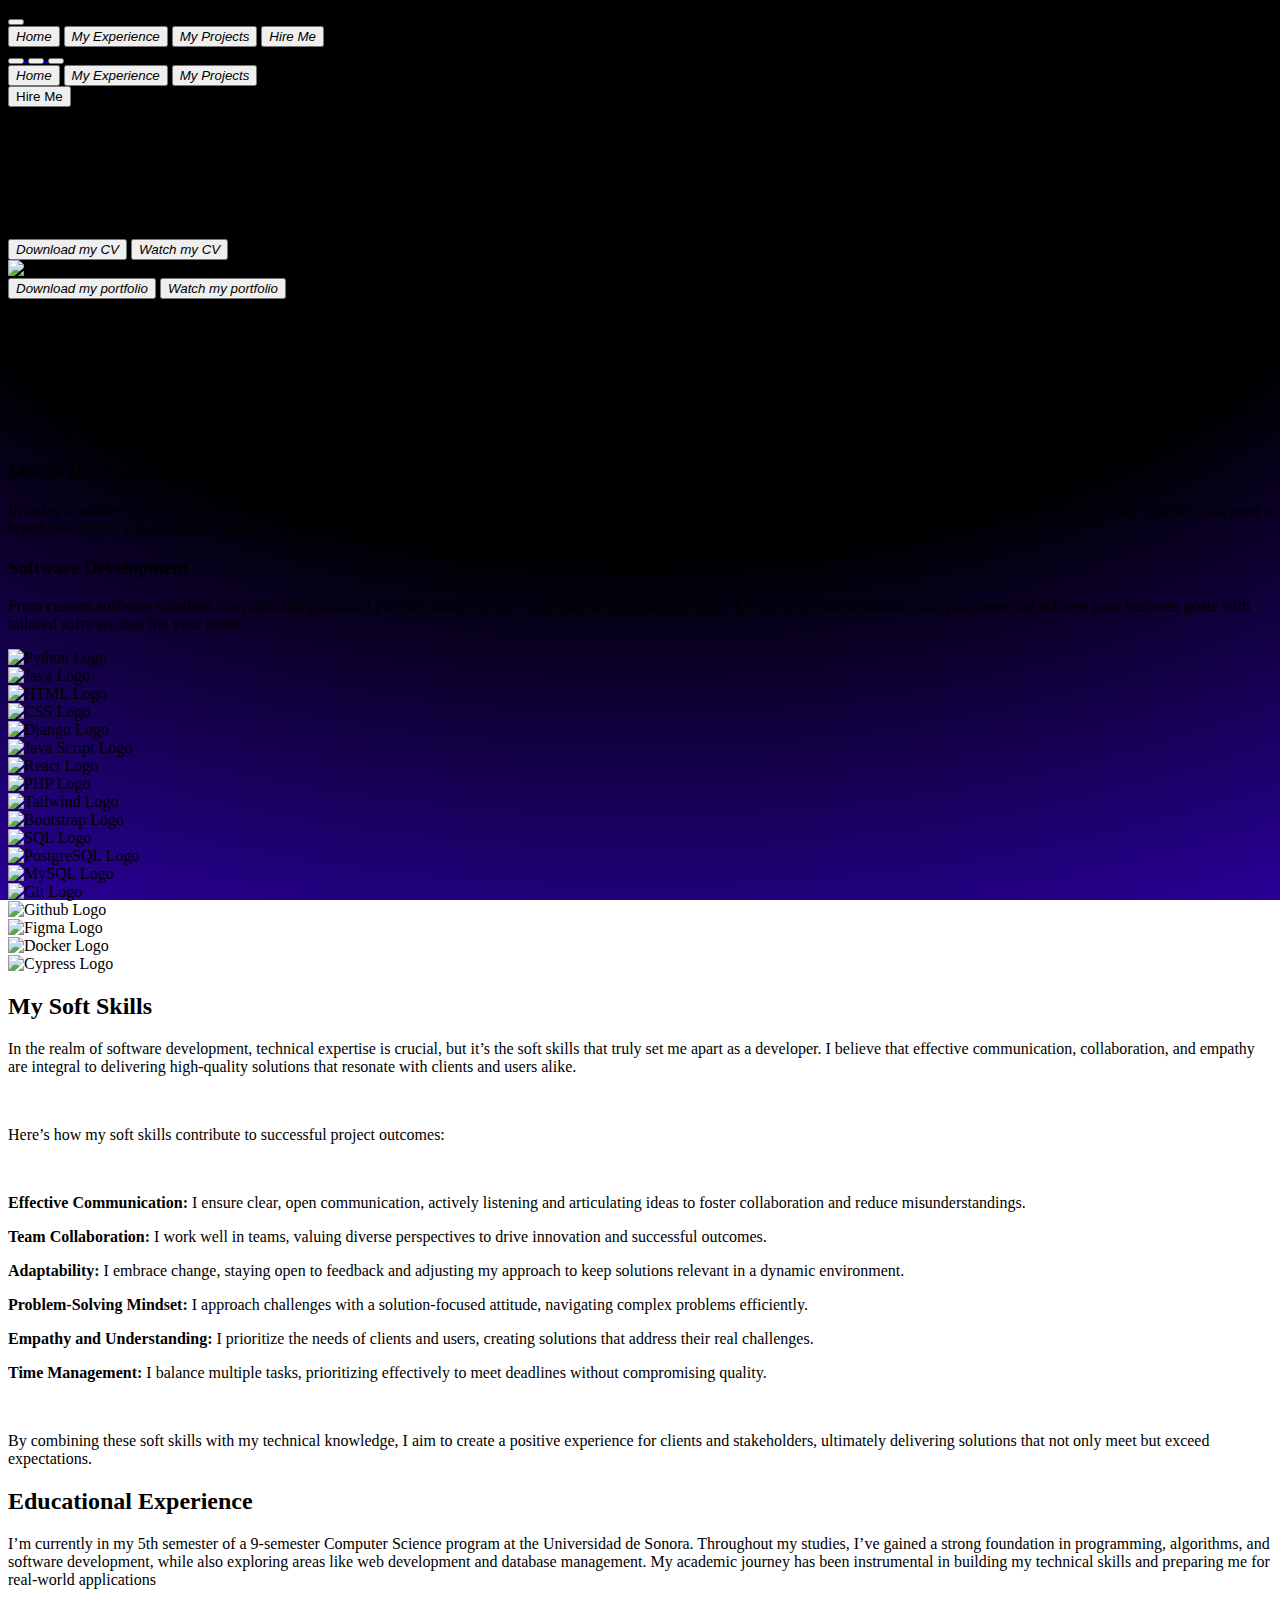
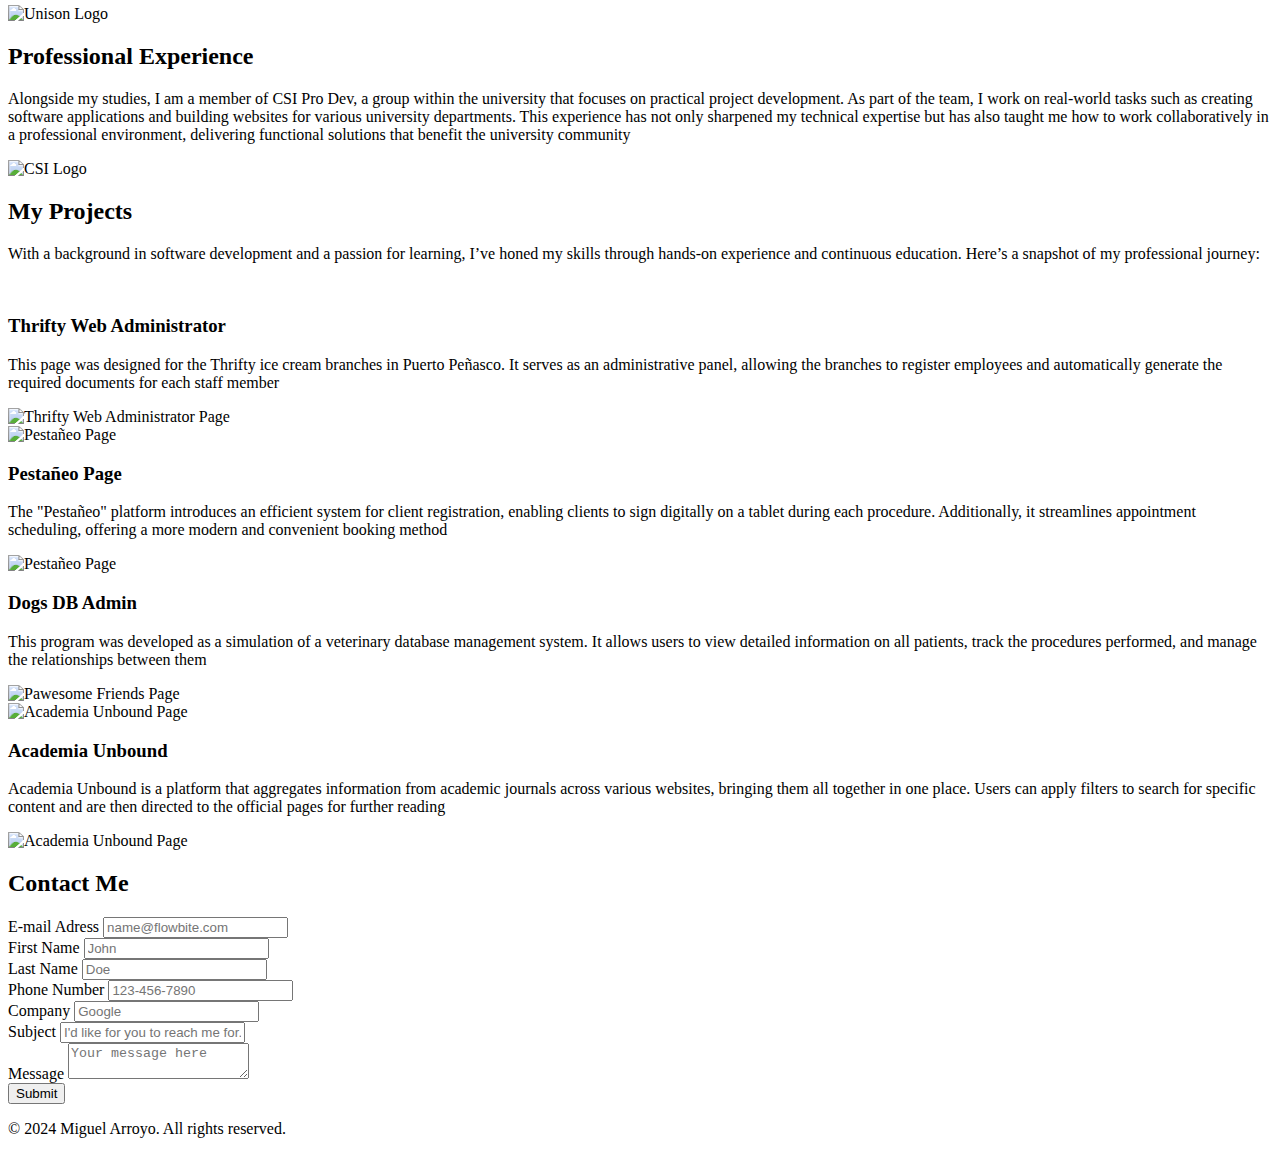
==== commit 6eda6e45: "updated links" ====
--- a/templates/index.html
+++ b/templates/index.html
@@ -12,10 +12,10 @@
     rel="stylesheet" />
   <link href="https://fonts.googleapis.com/css2?family=Montserrat:ital,wght@0,100..900;1,100..900&display=swap"
     rel="stylesheet" />
-  <link rel="stylesheet" href="/static/css/fonts.css" />
-  <link rel="stylesheet" href="/static/css/output.css" />
-  <link rel="stylesheet" href="/static/css/styles.css" />
-  <link rel="icon" href="/static/images/favicon.avif" type="image/x-icon" />
+  <link rel="stylesheet" href="static/css/fonts.css" />
+  <link rel="stylesheet" href="static/css/output.css" />
+  <link rel="stylesheet" href="static/css/styles.css" />
+  <link rel="icon" href="static/images/favicon.avif" type="image/x-icon" />
   <meta name="description" content="This is my portfolio where I show my projects and skills" />
 </head>
 
@@ -131,7 +131,7 @@
               class="fa-regular fa-camera-movie"><span class="font-poppins ml-2">Watch my CV</span></i></button>
         </div>
       </div>
-      <img src="/static/images/Miguel.png" alt="My picture" class="rounded-full -z-10 mx-auto mt-8 lg:mt-0" />
+      <img src="static/images/Miguel.png" alt="My picture" class="rounded-full -z-10 mx-auto mt-8 lg:mt-0" />
       <div class="lg:hidden md:flex gap-6 place-content-center mt-8">
         <button id="download_button"
           class="bg-primary px-4 py-2 rounded-lg hover:bg-white hover:text-primary duration-300"><i
@@ -171,58 +171,58 @@
     <div class="w-3/4 m-auto my-12">
       <div class="wrapper">
         <div class="item item1">
-          <img class="h-16 ml-14" src="/static/images/python.svg" alt="Python Logo" />
+          <img class="h-16 ml-14" src="static/images/python.svg" alt="Python Logo" />
         </div>
         <div class="item item2">
-          <img class="h-16 ml-14" src="/static/images/java.svg" alt="Java Logo" />
+          <img class="h-16 ml-14" src="static/images/java.svg" alt="Java Logo" />
         </div>
         <div class="item item3">
-          <img class="h-16 ml-14" src="/static/images/html5.svg" alt="HTML Logo" />
+          <img class="h-16 ml-14" src="static/images/html5.svg" alt="HTML Logo" />
         </div>
         <div class="item item4">
-          <img class="h-16 ml-14" src="/static/images/css.svg" alt="CSS Logo" />
+          <img class="h-16 ml-14" src="static/images/css.svg" alt="CSS Logo" />
         </div>
         <div class="item item5">
-          <img class="h-16 ml-14" src="/static/images/django.svg" alt="Django Logo" />
+          <img class="h-16 ml-14" src="static/images/django.svg" alt="Django Logo" />
         </div>
         <div class="item item6">
-          <img class="h-16 ml-14" src="/static/images/javascript.svg" alt="Java Script Logo" />
+          <img class="h-16 ml-14" src="static/images/javascript.svg" alt="Java Script Logo" />
         </div>
         <div class="item item7">
-          <img class="h-16 ml-14" src="/static/images/react.svg" alt="React Logo" />
+          <img class="h-16 ml-14" src="static/images/react.svg" alt="React Logo" />
         </div>
         <div class="item item8">
-          <img class="h-16 ml-14" src="/static/images/php.svg" alt="PHP Logo" />
+          <img class="h-16 ml-14" src="static/images/php.svg" alt="PHP Logo" />
         </div>
         <div class="item item10">
-          <img class="h-16 ml-14" src="/static/images/tailwindcss.svg" alt="Tailwind Logo" />
+          <img class="h-16 ml-14" src="static/images/tailwindcss.svg" alt="Tailwind Logo" />
         </div>
         <div class="item item11">
-          <img class="h-16 ml-14" src="/static/images/bootstrap.svg" alt="Bootstrap Logo" />
+          <img class="h-16 ml-14" src="static/images/bootstrap.svg" alt="Bootstrap Logo" />
         </div>
         <div class="item item12">
-          <img class="h-16 ml-14" src="/static/images/sql.svg" alt="SQL Logo" />
+          <img class="h-16 ml-14" src="static/images/sql.svg" alt="SQL Logo" />
         </div>
         <div class="item item13">
-          <img class="h-16 ml-14" src="/static/images/postgresql.svg" alt="PostgreSQL Logo" />
+          <img class="h-16 ml-14" src="static/images/postgresql.svg" alt="PostgreSQL Logo" />
         </div>
         <div class="item item14">
-          <img class="h-16 ml-14" src="/static/images/mysql.svg" alt="MySQL Logo" />
+          <img class="h-16 ml-14" src="static/images/mysql.svg" alt="MySQL Logo" />
         </div>
         <div class="item item15">
-          <img class="h-16 ml-14" src="/static/images/git.svg" alt="Git Logo" />
+          <img class="h-16 ml-14" src="static/images/git.svg" alt="Git Logo" />
         </div>
         <div class="item item16">
-          <img class="h-16 ml-14" src="/static/images/github.svg" alt="Github Logo" />
+          <img class="h-16 ml-14" src="static/images/github.svg" alt="Github Logo" />
         </div>
         <div class="item item17">
-          <img class="h-16 ml-14" src="/static/images/figma.svg" alt="Figma Logo" />
+          <img class="h-16 ml-14" src="static/images/figma.svg" alt="Figma Logo" />
         </div>
         <div class="item item18">
-          <img class="h-16 ml-14" src="/static/images/docker.svg" alt="Docker Logo" />
+          <img class="h-16 ml-14" src="static/images/docker.svg" alt="Docker Logo" />
         </div>
         <div class="item item9">
-          <img class="h-16 ml-14" src="/static/images/cypress.svg" alt="Cypress Logo" />
+          <img class="h-16 ml-14" src="static/images/cypress.svg" alt="Cypress Logo" />
         </div>
       </div>
     </div>
@@ -282,7 +282,7 @@
               instrumental in building my technical skills and preparing me for real-world applications</p>
           </div>
           <div class="mx-auto mt-4 lg:mt-0">
-            <img src="/static/images/logo_unison.svg" alt="Unison Logo" class="max-h-[320px] mx-auto">
+            <img src="static/images/logo_unison.svg" alt="Unison Logo" class="max-h-[320px] mx-auto">
           </div>
         </div>
         <div class="lg:grid lg:grid-cols-2 gap-5 my-6">
@@ -295,7 +295,7 @@
               environment, delivering functional solutions that benefit the university community</p>
           </div>
           <div class="mx-auto mt-4 lg:mt-0">
-            <img src="/static/images/CSI_logo.jpg" alt="CSI Logo" class="max-h-[320px] mx-auto rounded-full">
+            <img src="static/images/CSI_logo.jpg" alt="CSI Logo" class="max-h-[320px] mx-auto rounded-full">
           </div>
         </div>
       </div>
@@ -316,12 +316,12 @@
                 required documents for each staff member</p>
             </div>
             <div class="mx-auto mt-4 lg:mt-0 max-w-[512px]">
-              <img src="/static/images/thrifty_web_admin.png" alt="Thrifty Web Administrator Page" class="rounded-3xl">
+              <img src="static/images/thrifty_web_admin.png" alt="Thrifty Web Administrator Page" class="rounded-3xl">
             </div>
           </div>
           <div class="lg:grid lg:grid-cols-2 gap-5 my-6">
             <div class="hidden lg:flex">
-              <img src="/static/images/pestañeo_page.png" alt="Pestañeo Page" class="rounded-3xl">
+              <img src="static/images/pestañeo_page.png" alt="Pestañeo Page" class="rounded-3xl">
             </div>
             <div class="self-center">
               <h3 class="text-2xl text-primary my-2 font-montserrat font-bold">Pestañeo Page</h3>
@@ -330,7 +330,7 @@
                 offering a more modern and convenient booking method</p>
             </div>
             <div class="flex lg:hidden mx-auto mt-4 lg:mt-0 max-w-[512px]">
-              <img src="/static/images/pestañeo_page.png" alt="Pestañeo Page" class="rounded-3xl">
+              <img src="static/images/pestañeo_page.png" alt="Pestañeo Page" class="rounded-3xl">
             </div>
           </div>
           <div class="lg:grid lg:grid-cols-2 gap-5 my-6">
@@ -341,12 +341,12 @@
                 relationships between them</p>
             </div>
             <div class="mx-auto mt-4 lg:mt-0 max-w-[512px]">
-              <img src="/static/images/pawesome_friends.jpg" alt="Pawesome Friends Page" class="rounded-3xl">
+              <img src="static/images/pawesome_friends.jpg" alt="Pawesome Friends Page" class="rounded-3xl">
             </div>
           </div>
           <div class="lg:grid lg:grid-cols-2 gap-5 mt-6">
             <div class="hidden lg:flex">
-              <img src="/static/images/academia_unbound.png" alt="Academia Unbound Page" class="rounded-3xl">
+              <img src="static/images/academia_unbound.png" alt="Academia Unbound Page" class="rounded-3xl">
             </div>
             <div class="self-center">
               <h3 class="text-2xl text-primary my-2 font-montserrat font-bold">Academia Unbound</h3>
@@ -355,7 +355,7 @@
                 content and are then directed to the official pages for further reading</p>
             </div>
             <div class="flex lg:hidden mx-auto mt-4 lg:mt-0 max-w-[512px]">
-              <img src="/static/images/academia_unbound.png" alt="Academia Unbound Page" class="rounded-3xl">
+              <img src="static/images/academia_unbound.png" alt="Academia Unbound Page" class="rounded-3xl">
             </div>
           </div>
         </div>
@@ -414,6 +414,6 @@
     </div>
   </footer>
 </body>
-<script src="/static/js/functions.js"></script>
+<script src="static/js/functions.js"></script>
 
 </html>